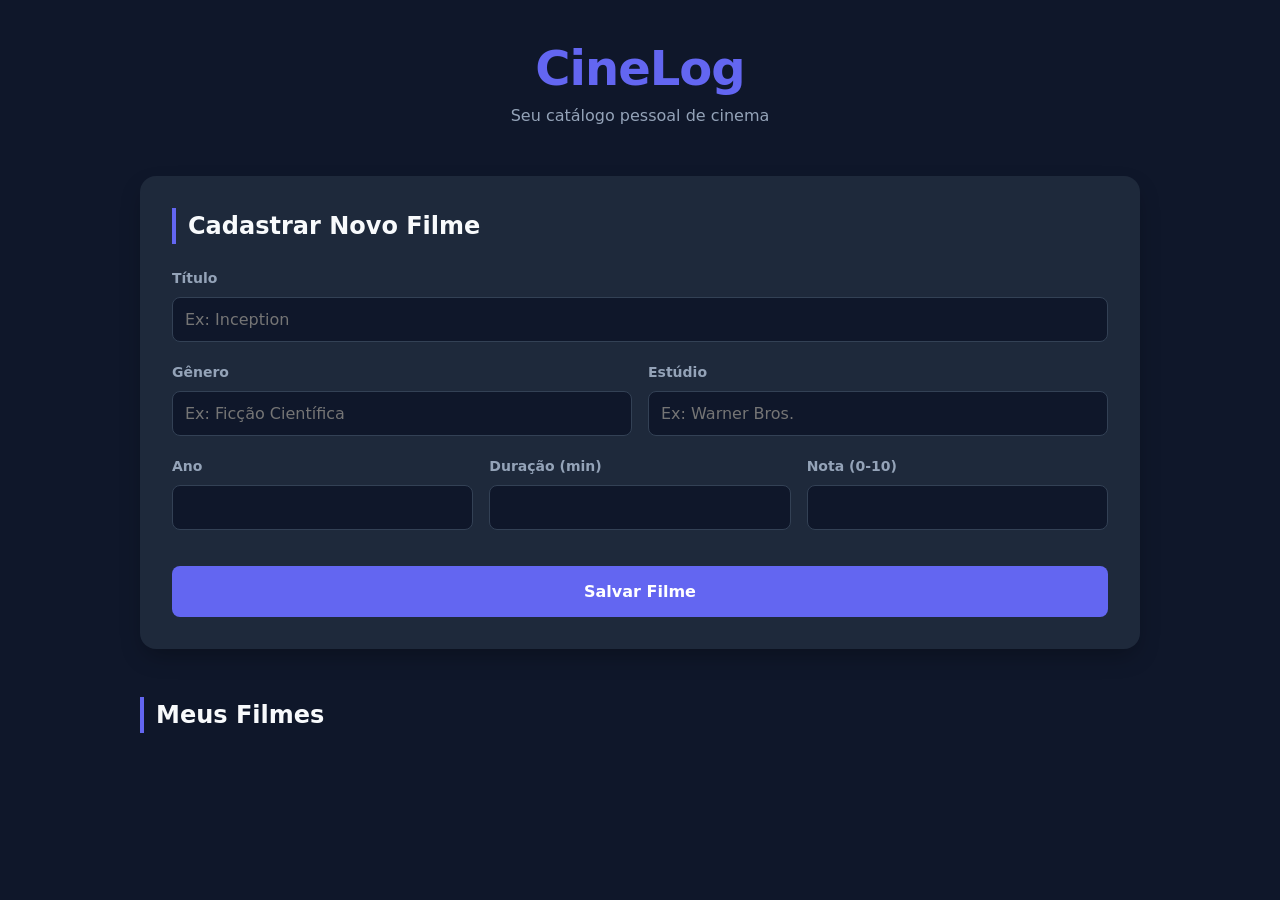
==== index.html @ 3505de66 "feat: add movie management functionality with form and local storage support" ====
<!DOCTYPE html>
<html lang="pt-br">
<head>
    <meta charset="UTF-8">
    <meta name="viewport" content="width=device-width, initial-scale=1.0">
    <title>CineLog - Catálogo de Filmes</title>
    <link rel="stylesheet" href="styles.css">
</head>
<body>
    <div class="container">
        <header>
            <h1>CineLog</h1>
            <p>Seu catálogo pessoal de cinema</p>
        </header>

        <main>
            <section class="registration-form">
                <h2>Cadastrar Novo Filme</h2>
                <form id="movie-form">
                    <div class="form-group">
                        <label for="titulo">Título</label>
                        <input type="text" id="titulo" required placeholder="Ex: Inception">
                    </div>
                    
                    <div class="form-row">
                        <div class="form-group">
                            <label for="genero">Gênero</label>
                            <input type="text" id="genero" required placeholder="Ex: Ficção Científica">
                        </div>
                        <div class="form-group">
                            <label for="estudio">Estúdio</label>
                            <input type="text" id="estudio" required placeholder="Ex: Warner Bros.">
                        </div>
                    </div>

                    <div class="form-row">
                        <div class="form-group">
                            <label for="ano">Ano</label>
                            <input type="number" id="ano" required min="1888" max="2030">
                        </div>
                        <div class="form-group">
                            <label for="duracao">Duração (min)</label>
                            <input type="number" id="duracao" required min="1">
                        </div>
                        <div class="form-group">
                            <label for="nota">Nota (0-10)</label>
                            <input type="number" id="nota" required min="0" max="10" step="0.1">
                        </div>
                    </div>

                    <button type="submit" id="btn-save">Salvar Filme</button>
                </form>
            </section>

            <section class="movie-list-section">
                <h2>Meus Filmes</h2>
                <div id="movie-list" class="movie-grid">
                    <!-- Filmes serão injetados aqui -->
                </div>
            </section>
        </main>
    </div>

    <!-- Scripts -->
    <script src="Filme.js"></script>
    <script src="GerenciadorDeFilmes.js"></script>
    <script src="app.js"></script>
</body>
</html>
---- styles.css ----
:root {
    --bg-color: #0f172a;
    --card-bg: #1e293b;
    --text-primary: #f8fafc;
    --text-secondary: #94a3b8;
    --accent: #6366f1;
    --accent-hover: #4f46e5;
    --error: #ef4444;
    --success: #22c55e;
}

* {
    margin: 0;
    padding: 0;
    box-sizing: border-box;
    font-family: 'Inter', system-ui, -apple-system, sans-serif;
}

body {
    background-color: var(--bg-color);
    color: var(--text-primary);
    line-height: 1.5;
    padding: 2rem 1rem;
}

.container {
    max-width: 1000px;
    margin: 0 auto;
}

header {
    text-align: center;
    margin-bottom: 3rem;
}

header h1 {
    font-size: 3rem;
    color: var(--accent);
    letter-spacing: -1px;
}

header p {
    color: var(--text-secondary);
}

h2 {
    margin-bottom: 1.5rem;
    font-size: 1.5rem;
    border-left: 4px solid var(--accent);
    padding-left: 0.75rem;
}

/* Formulário */
.registration-form {
    background-color: var(--card-bg);
    padding: 2rem;
    border-radius: 1rem;
    box-shadow: 0 10px 25px -5px rgba(0, 0, 0, 0.3);
    margin-bottom: 3rem;
}

.form-group {
    margin-bottom: 1.25rem;
    display: flex;
    flex-direction: column;
}

.form-row {
    display: grid;
    grid-template-columns: repeat(auto-fit, minmax(150px, 1fr));
    gap: 1rem;
}

label {
    font-size: 0.875rem;
    font-weight: 600;
    margin-bottom: 0.5rem;
    color: var(--text-secondary);
}

input {
    background-color: #0f172a;
    border: 1px solid #334155;
    padding: 0.75rem;
    border-radius: 0.5rem;
    color: white;
    font-size: 1rem;
    transition: all 0.2s;
}

input:focus {
    outline: none;
    border-color: var(--accent);
    box-shadow: 0 0 0 3px rgba(99, 102, 241, 0.2);
}

button {
    width: 100%;
    padding: 1rem;
    background-color: var(--accent);
    color: white;
    border: none;
    border-radius: 0.5rem;
    font-size: 1rem;
    font-weight: 700;
    cursor: pointer;
    transition: background-color 0.2s;
    margin-top: 1rem;
}

button:hover {
    background-color: var(--accent-hover);
}

/* Lista de Filmes */
.movie-grid {
    display: grid;
    grid-template-columns: repeat(auto-fill, minmax(280px, 1fr));
    gap: 1.5rem;
}

.movie-card {
    background-color: var(--card-bg);
    padding: 1.5rem;
    border-radius: 1rem;
    border: 1px solid #334155;
    transition: transform 0.2s;
}

.movie-card:hover {
    transform: translateY(-5px);
}

.movie-card h3 {
    margin-bottom: 0.5rem;
    color: var(--accent);
}

.movie-card .info {
    font-size: 0.875rem;
    color: var(--text-secondary);
    margin-bottom: 0.5rem;
}

.movie-card .meta {
    display: flex;
    justify-content: space-between;
    align-items: center;
    margin-top: 1rem;
    padding-top: 1rem;
    border-top: 1px solid #334155;
}

.badge {
    background: #334155;
    padding: 0.25rem 0.75rem;
    border-radius: 1rem;
    font-size: 0.75rem;
}

.rating {
    font-weight: 800;
    color: #fbbf24;
}

@media (max-width: 640px) {
    .form-row {
        grid-template-columns: 1fr;
    }
}
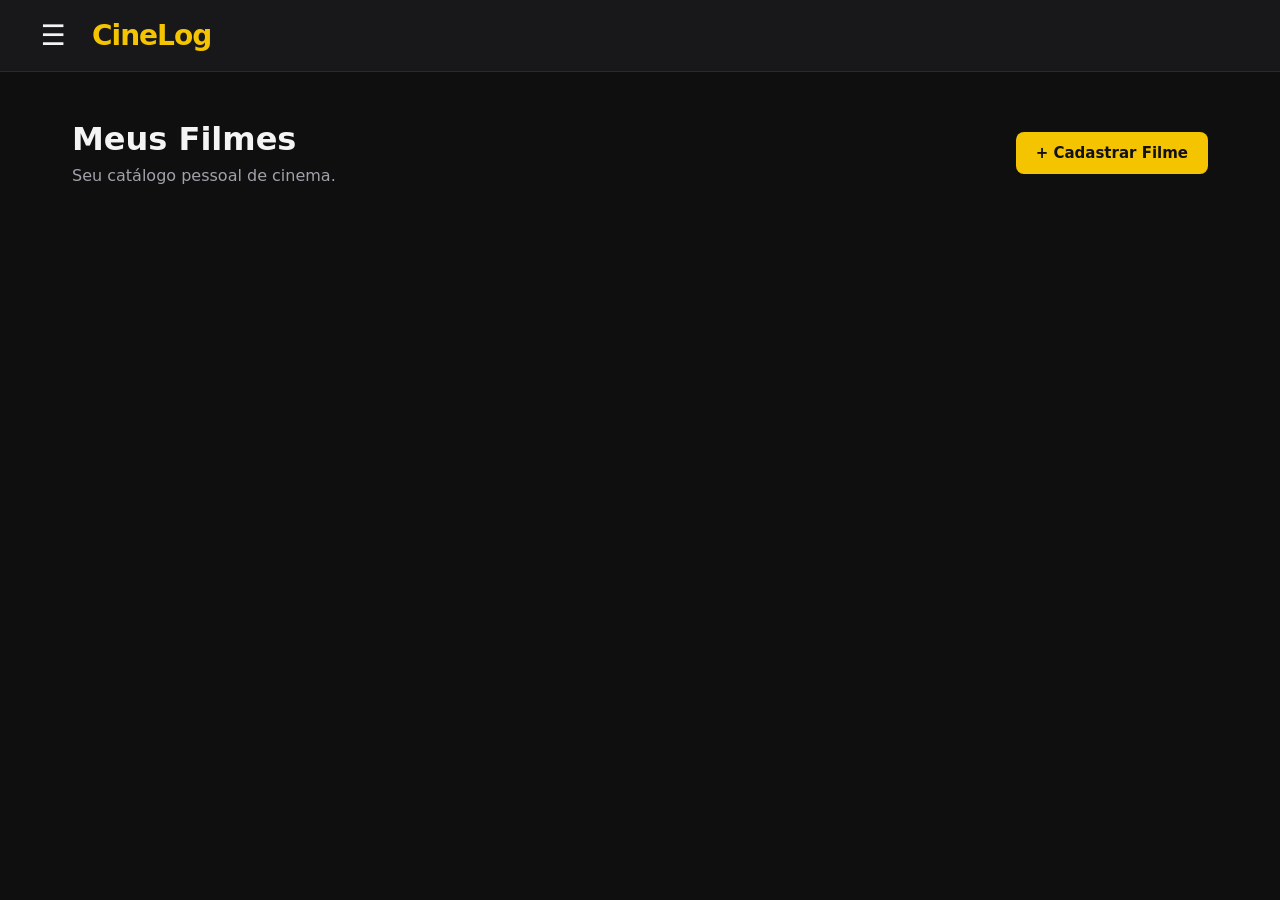
==== commit 60cc12ed: "feat: enhance movie management with input validation and add cadastro.html for movie registration" ====
--- a/index.html
+++ b/index.html
@@ -1,69 +1,87 @@
-<!DOCTYPE html>
+<!doctype html>
 <html lang="pt-br">
-<head>
-    <meta charset="UTF-8">
-    <meta name="viewport" content="width=device-width, initial-scale=1.0">
-    <title>CineLog - Catálogo de Filmes</title>
-    <link rel="stylesheet" href="styles.css">
-</head>
-<body>
-    <div class="container">
-        <header>
-            <h1>CineLog</h1>
-            <p>Seu catálogo pessoal de cinema</p>
-        </header>
+  <head>
+    <meta charset="UTF-8" />
+    <meta name="viewport" content="width=device-width, initial-scale=1.0" />
 
-        <main>
-            <section class="registration-form">
-                <h2>Cadastrar Novo Filme</h2>
-                <form id="movie-form">
-                    <div class="form-group">
-                        <label for="titulo">Título</label>
-                        <input type="text" id="titulo" required placeholder="Ex: Inception">
-                    </div>
-                    
-                    <div class="form-row">
-                        <div class="form-group">
-                            <label for="genero">Gênero</label>
-                            <input type="text" id="genero" required placeholder="Ex: Ficção Científica">
-                        </div>
-                        <div class="form-group">
-                            <label for="estudio">Estúdio</label>
-                            <input type="text" id="estudio" required placeholder="Ex: Warner Bros.">
-                        </div>
-                    </div>
+    <title>CineLog - Home</title>
 
-                    <div class="form-row">
-                        <div class="form-group">
-                            <label for="ano">Ano</label>
-                            <input type="number" id="ano" required min="1888" max="2030">
-                        </div>
-                        <div class="form-group">
-                            <label for="duracao">Duração (min)</label>
-                            <input type="number" id="duracao" required min="1">
-                        </div>
-                        <div class="form-group">
-                            <label for="nota">Nota (0-10)</label>
-                            <input type="number" id="nota" required min="0" max="10" step="0.1">
-                        </div>
-                    </div>
+    <link rel="stylesheet" href="styles.css" />
+  </head>
 
-                    <button type="submit" id="btn-save">Salvar Filme</button>
-                </form>
-            </section>
+  <body>
+    <header class="topbar">
+      <button class="menu-button" id="menu-button">☰</button>
 
-            <section class="movie-list-section">
-                <h2>Meus Filmes</h2>
-                <div id="movie-list" class="movie-grid">
-                    <!-- Filmes serão injetados aqui -->
-                </div>
-            </section>
-        </main>
-    </div>
+      <a href="index.html" class="logo"> CineLog </a>
+    </header>
 
-    <!-- Scripts -->
-    <script src="Filme.js"></script>
-    <script src="GerenciadorDeFilmes.js"></script>
-    <script src="app.js"></script>
-</body>
+    <aside class="sidebar" id="sidebar">
+      <div class="sidebar-header">
+        <span>CineLog</span>
+      </div>
+
+      <nav>
+        <a href="index.html" class="nav-link">
+          🏠
+          <span>Home</span>
+        </a>
+
+        <a href="cadastro.html" class="nav-link">
+          ➕
+          <span>Cadastrar</span>
+        </a>
+
+        <a href="#" class="nav-link">
+          ✏️
+          <span>Editar</span>
+        </a>
+
+        <div class="separator"></div>
+
+        <a href="#" class="nav-link">
+          ⭐
+          <span>Favoritos</span>
+        </a>
+
+        <a href="#" class="nav-link">
+          🎬
+          <span>Filmes</span>
+        </a>
+
+        <a href="#" class="nav-link">
+          ℹ️
+          <span>Sobre</span>
+        </a>
+      </nav>
+    </aside>
+
+    <main class="main-content">
+      <section class="home-header">
+        <div>
+          <h1>Meus Filmes</h1>
+
+          <p>Seu catálogo pessoal de cinema.</p>
+        </div>
+
+        <a href="cadastro.html" class="btn-primary"> + Cadastrar Filme </a>
+      </section>
+
+      <!--
+            A listagem dos filmes será implementada posteriormente.
+            Os cards serão adicionados aqui.
+        -->
+
+      <section id="movie-list" class="movie-grid"></section>
+    </main>
+
+    <script>
+      const menuButton = document.getElementById("menu-button");
+      const sidebar = document.getElementById("sidebar");
+
+      menuButton.addEventListener("click", () => {
+        sidebar.classList.toggle("active");
+      });
+    </script>
+  </body>
 </html>
--- a/styles.css
+++ b/styles.css
@@ -1,170 +1,475 @@
 :root {
-    --bg-color: #0f172a;
-    --card-bg: #1e293b;
-    --text-primary: #f8fafc;
-    --text-secondary: #94a3b8;
-    --accent: #6366f1;
-    --accent-hover: #4f46e5;
-    --error: #ef4444;
-    --success: #22c55e;
+  --background: #0f0f10;
+  --surface: #18181b;
+  --surface-hover: #222225;
+
+  --border: #2a2a2e;
+
+  --text-primary: #f4f4f5;
+  --text-secondary: #a1a1aa;
+
+  --accent: #f5c400;
+  --accent-hover: #dcae00;
 }
 
 * {
-    margin: 0;
-    padding: 0;
-    box-sizing: border-box;
-    font-family: 'Inter', system-ui, -apple-system, sans-serif;
+  margin: 0;
+  padding: 0;
+
+  box-sizing: border-box;
+
+  font-family:
+    Inter,
+    system-ui,
+    -apple-system,
+    BlinkMacSystemFont,
+    "Segoe UI",
+    sans-serif;
 }
 
 body {
-    background-color: var(--bg-color);
-    color: var(--text-primary);
-    line-height: 1.5;
-    padding: 2rem 1rem;
-}
-
-.container {
-    max-width: 1000px;
-    margin: 0 auto;
-}
-
-header {
-    text-align: center;
-    margin-bottom: 3rem;
-}
-
-header h1 {
-    font-size: 3rem;
-    color: var(--accent);
-    letter-spacing: -1px;
-}
-
-header p {
-    color: var(--text-secondary);
-}
-
-h2 {
-    margin-bottom: 1.5rem;
-    font-size: 1.5rem;
-    border-left: 4px solid var(--accent);
-    padding-left: 0.75rem;
-}
-
-/* Formulário */
+  min-height: 100vh;
+
+  background-color: var(--background);
+
+  color: var(--text-primary);
+}
+
+/* =========================
+   TOPBAR
+========================= */
+
+.topbar {
+  position: fixed;
+
+  top: 0;
+  left: 0;
+
+  width: 100%;
+  height: 72px;
+
+  display: flex;
+
+  align-items: center;
+
+  padding: 0 32px;
+
+  background-color: var(--surface);
+
+  border-bottom: 1px solid var(--border);
+
+  z-index: 1000;
+}
+
+.menu-button {
+  width: 42px;
+  height: 42px;
+
+  display: flex;
+
+  align-items: center;
+  justify-content: center;
+
+  background: transparent;
+
+  border: none;
+
+  color: var(--text-primary);
+
+  font-size: 28px;
+
+  cursor: pointer;
+}
+
+.logo {
+  margin-left: 18px;
+
+  color: var(--accent);
+
+  font-size: 28px;
+
+  font-weight: 800;
+
+  text-decoration: none;
+
+  letter-spacing: -1px;
+}
+
+.btn-cadastro {
+  margin-left: auto;
+
+  padding: 10px 18px;
+
+  background-color: var(--accent);
+
+  color: #111;
+
+  border-radius: 8px;
+
+  text-decoration: none;
+
+  font-weight: 700;
+
+  transition: 0.2s;
+}
+
+.btn-cadastro:hover {
+  background-color: var(--accent-hover);
+}
+
+/* =========================
+   SIDEBAR
+========================= */
+
+.sidebar {
+  position: fixed;
+
+  top: 72px;
+  left: 0;
+
+  width: 240px;
+
+  height: calc(100vh - 72px);
+
+  padding: 24px 14px;
+
+  background-color: var(--surface);
+
+  border-right: 1px solid var(--border);
+
+  transform: translateX(-100%);
+
+  transition: transform 0.25s ease;
+
+  z-index: 900;
+}
+
+.sidebar.active {
+  transform: translateX(0);
+}
+
+.sidebar-header {
+  padding: 0 14px 24px;
+
+  font-size: 20px;
+
+  font-weight: 700;
+}
+
+.sidebar nav {
+  display: flex;
+
+  flex-direction: column;
+
+  gap: 6px;
+}
+
+.nav-link {
+  display: flex;
+
+  align-items: center;
+
+  gap: 14px;
+
+  padding: 12px 14px;
+
+  color: var(--text-secondary);
+
+  text-decoration: none;
+
+  border-radius: 8px;
+
+  font-weight: 600;
+
+  transition: 0.2s;
+}
+
+.nav-link:hover {
+  background-color: var(--surface-hover);
+
+  color: var(--text-primary);
+}
+
+.nav-link.active {
+  background-color: var(--surface-hover);
+
+  color: var(--accent);
+}
+
+.separator {
+  height: 1px;
+
+  background-color: var(--border);
+
+  margin: 14px 8px;
+}
+
+/* =========================
+   MAIN
+========================= */
+
+.main-content {
+  width: 100%;
+
+  max-width: 1200px;
+
+  margin: 0 auto;
+
+  padding: 120px 32px 60px;
+}
+
+.home-header,
+.page-header {
+  display: flex;
+
+  align-items: center;
+
+  justify-content: space-between;
+
+  margin-bottom: 40px;
+}
+
+.home-header h1,
+.page-header h1 {
+  font-size: 32px;
+
+  margin-bottom: 8px;
+}
+
+.home-header p,
+.page-header p {
+  color: var(--text-secondary);
+}
+
+/* =========================
+   BUTTONS
+========================= */
+
+.btn-primary {
+  display: inline-flex;
+
+  align-items: center;
+  justify-content: center;
+
+  padding: 12px 20px;
+
+  background-color: var(--accent);
+
+  color: #111;
+
+  border: none;
+
+  border-radius: 8px;
+
+  font-size: 15px;
+
+  font-weight: 700;
+
+  text-decoration: none;
+
+  cursor: pointer;
+
+  transition: 0.2s;
+}
+
+.btn-primary:hover {
+  background-color: var(--accent-hover);
+}
+
+.btn-secondary {
+  display: inline-flex;
+
+  align-items: center;
+  justify-content: center;
+
+  padding: 12px 20px;
+
+  background-color: transparent;
+
+  color: var(--text-secondary);
+
+  border: 1px solid var(--border);
+
+  border-radius: 8px;
+
+  font-size: 15px;
+
+  font-weight: 600;
+
+  text-decoration: none;
+
+  cursor: pointer;
+}
+
+.btn-secondary:hover {
+  background-color: var(--surface-hover);
+
+  color: var(--text-primary);
+}
+
+/* =========================
+   FORMULÁRIO
+========================= */
+
 .registration-form {
-    background-color: var(--card-bg);
-    padding: 2rem;
-    border-radius: 1rem;
-    box-shadow: 0 10px 25px -5px rgba(0, 0, 0, 0.3);
-    margin-bottom: 3rem;
+  max-width: 900px;
+
+  background-color: var(--surface);
+
+  border: 1px solid var(--border);
+
+  border-radius: 12px;
+
+  padding: 32px;
 }
 
 .form-group {
-    margin-bottom: 1.25rem;
-    display: flex;
+  display: flex;
+
+  flex-direction: column;
+
+  gap: 8px;
+
+  margin-bottom: 24px;
+}
+
+.form-row {
+  display: grid;
+
+  grid-template-columns: repeat(2, 1fr);
+
+  gap: 20px;
+}
+
+.form-row:last-of-type {
+  grid-template-columns:
+    1fr
+    1fr
+    1fr;
+}
+
+label {
+  color: var(--text-secondary);
+
+  font-size: 14px;
+
+  font-weight: 600;
+}
+
+input {
+  width: 100%;
+
+  padding: 13px 14px;
+
+  background-color: #101012;
+
+  border: 1px solid var(--border);
+
+  border-radius: 8px;
+
+  color: var(--text-primary);
+
+  font-size: 15px;
+
+  outline: none;
+
+  transition: 0.2s;
+}
+
+input::placeholder {
+  color: #55555c;
+}
+
+input:focus {
+  border-color: var(--accent);
+}
+
+.form-actions {
+  display: flex;
+
+  justify-content: flex-end;
+
+  gap: 12px;
+
+  margin-top: 10px;
+}
+
+/* =========================
+   CARDS
+   FUTURA LISTAGEM
+========================= */
+
+.movie-grid {
+  display: grid;
+
+  grid-template-columns: repeat(auto-fill, minmax(260px, 1fr));
+
+  gap: 20px;
+}
+
+.movie-card {
+  background-color: var(--surface);
+
+  border: 1px solid var(--border);
+
+  border-radius: 12px;
+
+  padding: 20px;
+}
+
+.movie-card h3 {
+  color: var(--accent);
+
+  margin-bottom: 12px;
+}
+
+/* =========================
+   RESPONSIVIDADE
+========================= */
+
+@media (max-width: 700px) {
+  .topbar {
+    padding: 0 16px;
+  }
+
+  .logo {
+    font-size: 24px;
+  }
+
+  .btn-cadastro {
+    padding: 9px 12px;
+
+    font-size: 14px;
+  }
+
+  .main-content {
+    padding: 110px 18px 40px;
+  }
+
+  .home-header,
+  .page-header {
+    align-items: flex-start;
+
     flex-direction: column;
-}
-
-.form-row {
-    display: grid;
-    grid-template-columns: repeat(auto-fit, minmax(150px, 1fr));
-    gap: 1rem;
-}
-
-label {
-    font-size: 0.875rem;
-    font-weight: 600;
-    margin-bottom: 0.5rem;
-    color: var(--text-secondary);
-}
-
-input {
-    background-color: #0f172a;
-    border: 1px solid #334155;
-    padding: 0.75rem;
-    border-radius: 0.5rem;
-    color: white;
-    font-size: 1rem;
-    transition: all 0.2s;
-}
-
-input:focus {
-    outline: none;
-    border-color: var(--accent);
-    box-shadow: 0 0 0 3px rgba(99, 102, 241, 0.2);
-}
-
-button {
+
+    gap: 20px;
+  }
+
+  .form-row,
+  .form-row:last-of-type {
+    grid-template-columns: 1fr;
+  }
+
+  .registration-form {
+    padding: 22px;
+  }
+
+  .form-actions {
+    flex-direction: column-reverse;
+  }
+
+  .form-actions a,
+  .form-actions button {
     width: 100%;
-    padding: 1rem;
-    background-color: var(--accent);
-    color: white;
-    border: none;
-    border-radius: 0.5rem;
-    font-size: 1rem;
-    font-weight: 700;
-    cursor: pointer;
-    transition: background-color 0.2s;
-    margin-top: 1rem;
-}
-
-button:hover {
-    background-color: var(--accent-hover);
-}
-
-/* Lista de Filmes */
-.movie-grid {
-    display: grid;
-    grid-template-columns: repeat(auto-fill, minmax(280px, 1fr));
-    gap: 1.5rem;
-}
-
-.movie-card {
-    background-color: var(--card-bg);
-    padding: 1.5rem;
-    border-radius: 1rem;
-    border: 1px solid #334155;
-    transition: transform 0.2s;
-}
-
-.movie-card:hover {
-    transform: translateY(-5px);
-}
-
-.movie-card h3 {
-    margin-bottom: 0.5rem;
-    color: var(--accent);
-}
-
-.movie-card .info {
-    font-size: 0.875rem;
-    color: var(--text-secondary);
-    margin-bottom: 0.5rem;
-}
-
-.movie-card .meta {
-    display: flex;
-    justify-content: space-between;
-    align-items: center;
-    margin-top: 1rem;
-    padding-top: 1rem;
-    border-top: 1px solid #334155;
-}
-
-.badge {
-    background: #334155;
-    padding: 0.25rem 0.75rem;
-    border-radius: 1rem;
-    font-size: 0.75rem;
-}
-
-.rating {
-    font-weight: 800;
-    color: #fbbf24;
-}
-
-@media (max-width: 640px) {
-    .form-row {
-        grid-template-columns: 1fr;
-    }
-}
+  }
+}
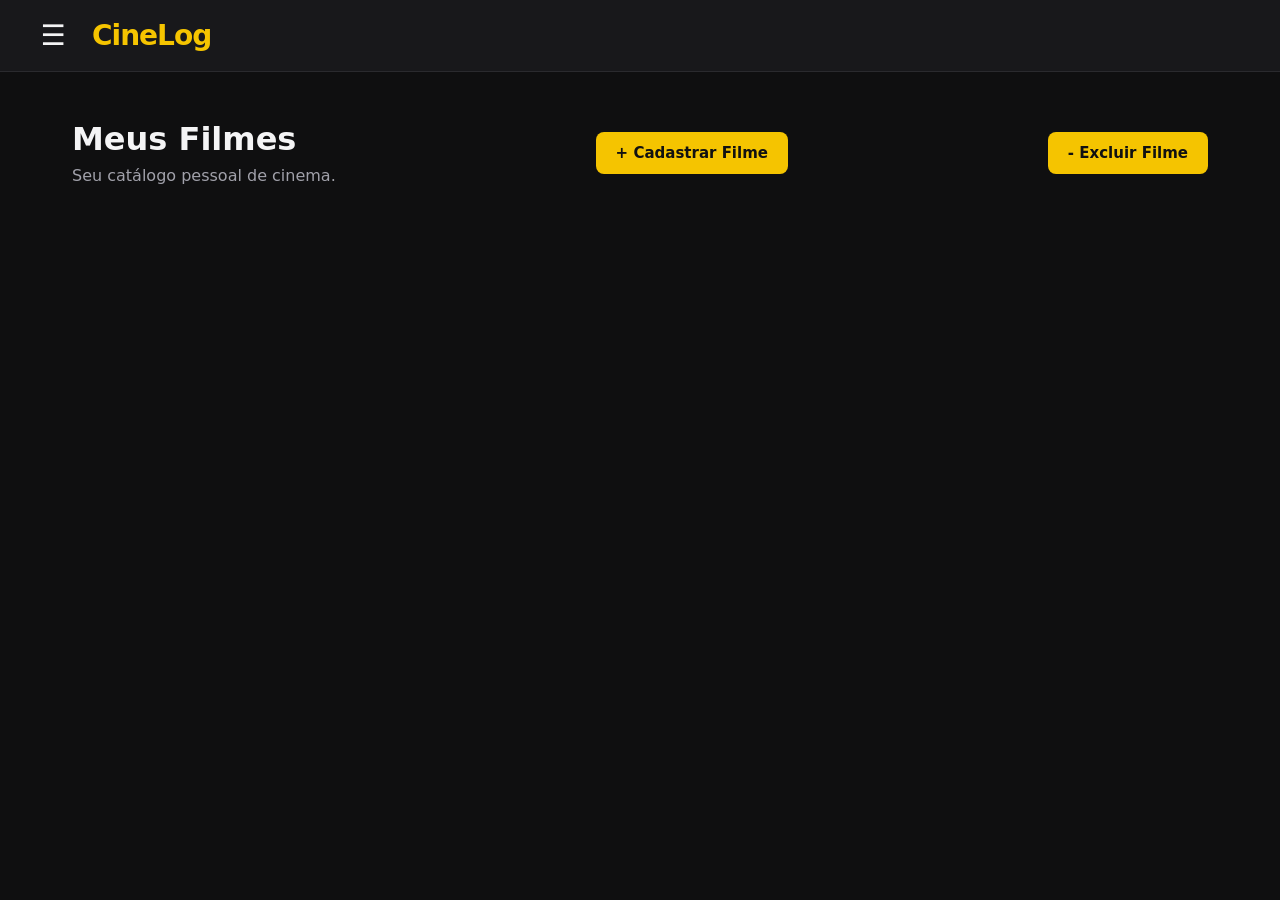
==== commit 910ce0ea: "Add files via upload" ====
--- a/index.html
+++ b/index.html
@@ -37,6 +37,11 @@
           <span>Editar</span>
         </a>
 
+        <a href="deletar.html" class="nav-link">
+          ❌
+          <span>Excluir</span>
+        </a>
+
         <div class="separator"></div>
 
         <a href="#" class="nav-link">
@@ -65,12 +70,9 @@
         </div>
 
         <a href="cadastro.html" class="btn-primary"> + Cadastrar Filme </a>
+
+        <a href="deletar.html" class="btn-primary"> - Excluir Filme </a>
       </section>
-
-      <!--
-            A listagem dos filmes será implementada posteriormente.
-            Os cards serão adicionados aqui.
-        -->
 
       <section id="movie-list" class="movie-grid"></section>
     </main>
@@ -83,5 +85,11 @@
         sidebar.classList.toggle("active");
       });
     </script>
+
+    <!-- Arquivos necessários para o READ -->
+    <script src="Filme.js"></script>
+    <script src="GerenciadorDeFilmes.js"></script>
+    <script src="read.js"></script>
+
   </body>
-</html>
+</html>
--- a/styles.css
+++ b/styles.css
@@ -420,9 +420,18 @@
 .movie-card h3 {
   color: var(--accent);
 
+  margin-top: 0;
   margin-bottom: 12px;
 }
-
+.movie-card p {
+  margin: 6px 0;
+}
+.movie-rating {
+  font-weight: bold;
+}
+.movie-card:hover {
+  transform: translateY(-3px);
+}
 /* =========================
    RESPONSIVIDADE
 ========================= */
@@ -473,3 +482,49 @@
     width: 100%;
   }
 }
+
+/*==================
+  FOOTER
+===================*/
+ .footer {
+  margin-top: 60px;
+
+  padding: 20px 32px;
+
+  background-color: var(--surface);
+
+  border-top: 1px solid var(--border);
+
+  text-align: center;
+
+  color: var(--text-secondary);
+ }
+/*==================
+  MENSAGEM DE EXCLUSÃO
+===================*/
+ .mensagem-exclusao {
+  display: none;
+  position: fixed;
+  top: 50%;
+  left: 50%;
+  transform: translate(-50%, -50%);
+  background: white;
+  padding: 30px;
+  border-radius: 12px;
+  box-shadow: 0 5px 25px rgba(0, 0, 0, 0.3);
+  text-align: center;
+  z-index: 1000;
+  min-width: 300px;
+}
+
+.mensagem-exclusao.ativa {
+  display: block;
+}
+
+.mensagem-exclusao button {
+  margin-top: 15px;
+  padding: 10px 25px;
+  border: none;
+  border-radius: 6px;
+  cursor: pointer;
+}
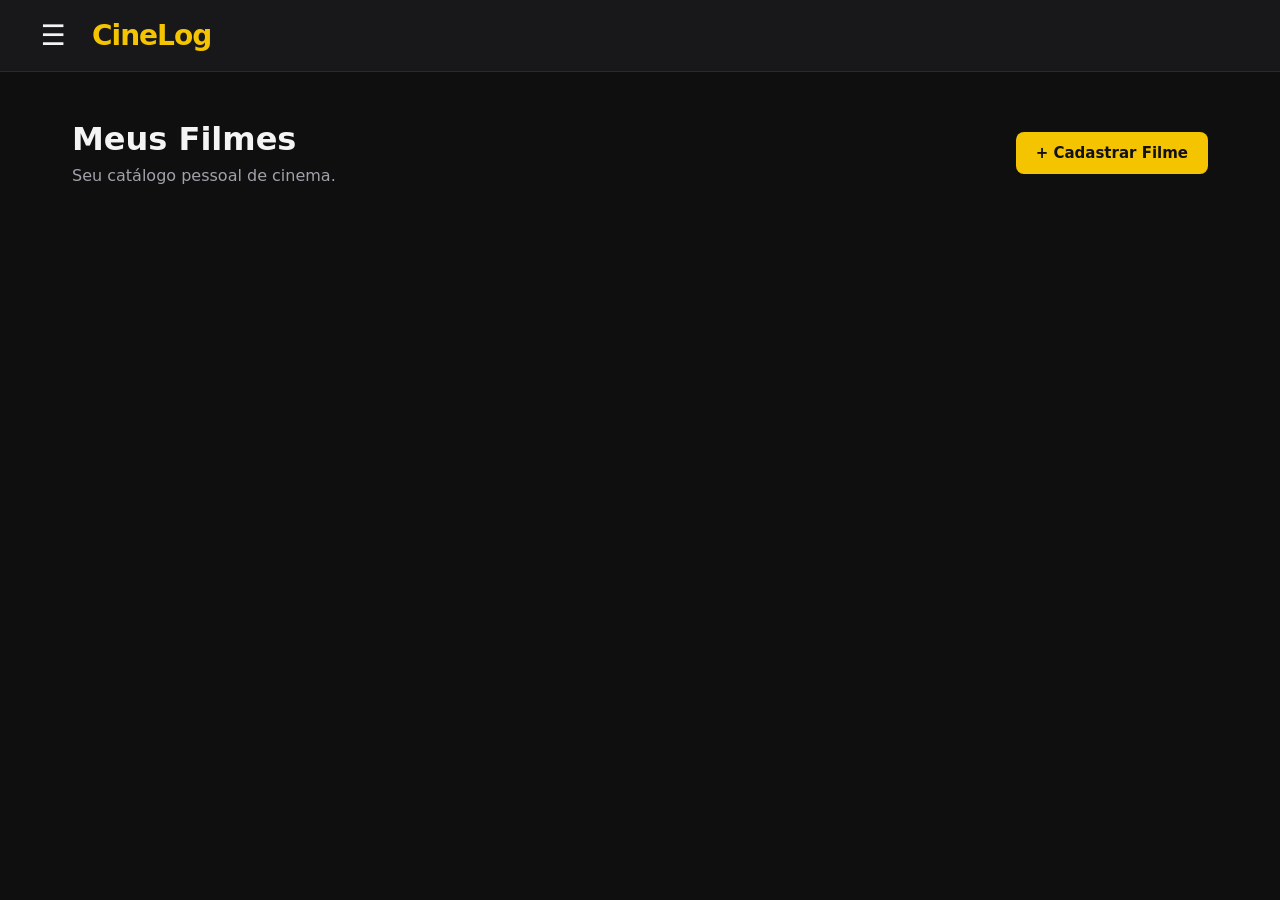
==== commit e3d7929f: "." ====
--- a/index.html
+++ b/index.html
@@ -32,14 +32,9 @@
           <span>Cadastrar</span>
         </a>
 
-        <a href="#" class="nav-link">
+        <a href="editar.html" class="nav-link">
           ✏️
           <span>Editar</span>
-        </a>
-
-        <a href="deletar.html" class="nav-link">
-          ❌
-          <span>Excluir</span>
         </a>
 
         <div class="separator"></div>
@@ -70,9 +65,12 @@
         </div>
 
         <a href="cadastro.html" class="btn-primary"> + Cadastrar Filme </a>
+      </section>
 
-        <a href="deletar.html" class="btn-primary"> - Excluir Filme </a>
-      </section>
+      <!--
+            A listagem dos filmes será implementada posteriormente.
+            Os cards serão adicionados aqui.
+        -->
 
       <section id="movie-list" class="movie-grid"></section>
     </main>
@@ -85,11 +83,5 @@
         sidebar.classList.toggle("active");
       });
     </script>
-
-    <!-- Arquivos necessários para o READ -->
-    <script src="Filme.js"></script>
-    <script src="GerenciadorDeFilmes.js"></script>
-    <script src="read.js"></script>
-
   </body>
-</html>+</html>
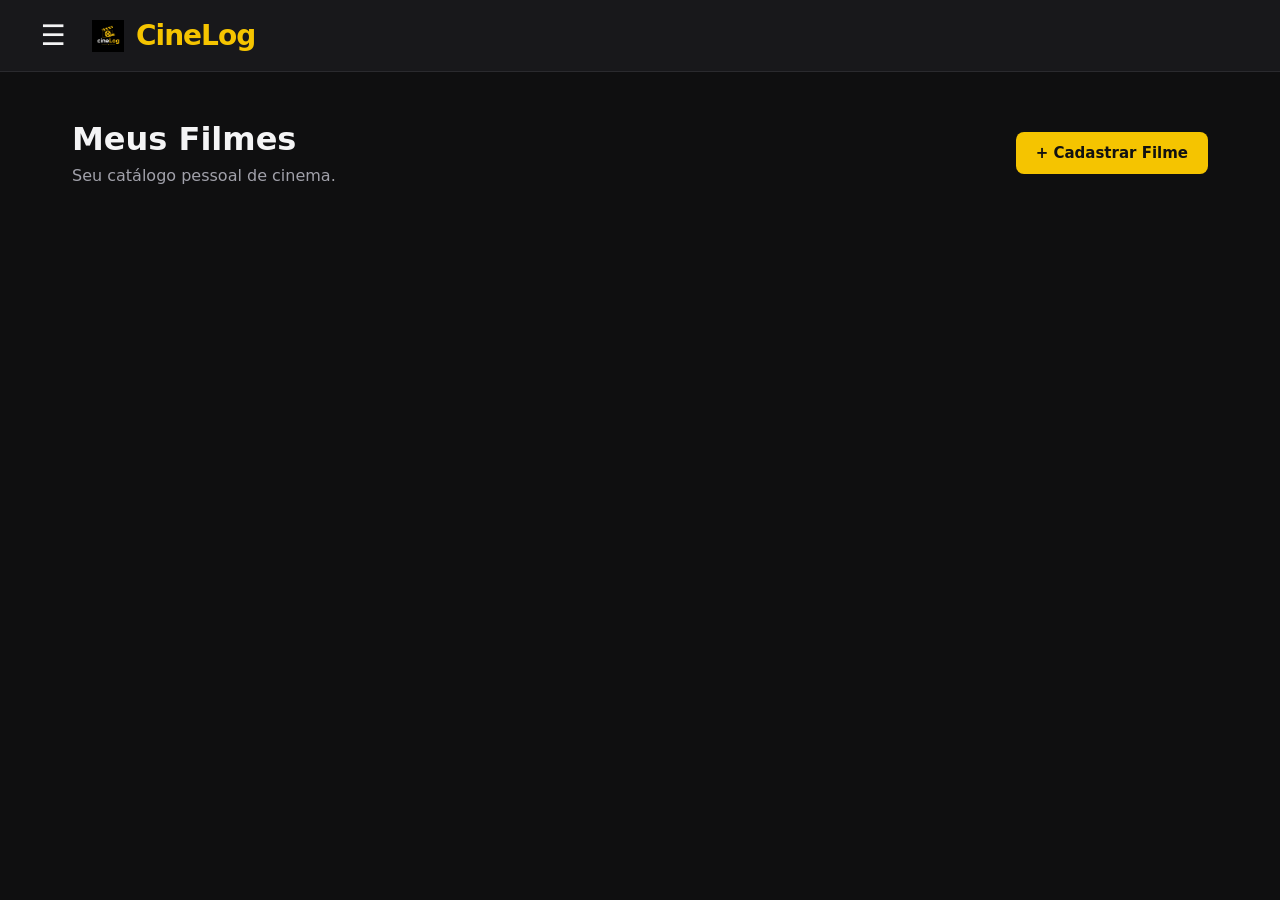
==== commit 94926d97: "Add 'sobre.html' page with team information and project description" ====
--- a/index.html
+++ b/index.html
@@ -13,7 +13,10 @@
     <header class="topbar">
       <button class="menu-button" id="menu-button">☰</button>
 
-      <a href="index.html" class="logo"> CineLog </a>
+      <a href="index.html" class="logo-wrap" aria-label="CineLog home">
+        <img src="images/logo-cinelog.png" alt="Logo CineLog" class="brand-logo" />
+        <span class="logo">CineLog</span>
+      </a>
     </header>
 
     <aside class="sidebar" id="sidebar">
@@ -23,34 +26,24 @@
 
       <nav>
         <a href="index.html" class="nav-link">
-          🏠
+          <img src="images/icons8-home-48.png" alt="Home" class="nav-icon" />
           <span>Home</span>
         </a>
 
         <a href="cadastro.html" class="nav-link">
-          ➕
+          <img src="images/icons8-check-all-48.png" alt="Cadastrar" class="nav-icon" />
           <span>Cadastrar</span>
         </a>
 
         <a href="editar.html" class="nav-link">
-          ✏️
+          <img src="images/icons8-edit-pencil-48 (1).png" alt="Editar" class="nav-icon" />
           <span>Editar</span>
         </a>
 
         <div class="separator"></div>
 
-        <a href="#" class="nav-link">
-          ⭐
-          <span>Favoritos</span>
-        </a>
-
-        <a href="#" class="nav-link">
-          🎬
-          <span>Filmes</span>
-        </a>
-
-        <a href="#" class="nav-link">
-          ℹ️
+        <a href="sobre.html" class="nav-link">
+          <img src="images/icons8-info-48.png" alt="Sobre" class="nav-icon" />
           <span>Sobre</span>
         </a>
       </nav>
@@ -67,11 +60,6 @@
         <a href="cadastro.html" class="btn-primary"> + Cadastrar Filme </a>
       </section>
 
-      <!--
-            A listagem dos filmes será implementada posteriormente.
-            Os cards serão adicionados aqui.
-        -->
-
       <section id="movie-list" class="movie-grid"></section>
     </main>
 
@@ -83,5 +71,10 @@
         sidebar.classList.toggle("active");
       });
     </script>
+
+    <!-- Arquivos necessários para o READ -->
+    <script src="Filme.js"></script>
+    <script src="GerenciadorDeFilmes.js"></script>
+    <script src="read.js"></script>
   </body>
-</html>
+</html>
--- a/styles.css
+++ b/styles.css
@@ -81,9 +81,22 @@
   cursor: pointer;
 }
 
+.logo-wrap {
+  display: inline-flex;
+  align-items: center;
+  gap: 12px;
+  margin-left: 18px;
+  text-decoration: none;
+}
+
+.brand-logo {
+  width: 32px;
+  height: 32px;
+  object-fit: contain;
+  display: block;
+}
+
 .logo {
-  margin-left: 18px;
-
   color: var(--accent);
 
   font-size: 28px;
@@ -184,6 +197,14 @@
   transition: 0.2s;
 }
 
+.nav-icon {
+  width: 18px;
+  height: 18px;
+  flex-shrink: 0;
+  object-fit: contain;
+  display: block;
+}
+
 .nav-link:hover {
   background-color: var(--surface-hover);
 
@@ -306,6 +327,8 @@
 
   color: var(--text-primary);
 }
+
+
 
 /* =========================
    FORMULÁRIO
@@ -417,21 +440,217 @@
   padding: 20px;
 }
 
+.movie-card-header {
+  display: flex;
+  align-items: center;
+  justify-content: space-between;
+  gap: 12px;
+  margin-bottom: 12px;
+}
+
 .movie-card h3 {
   color: var(--accent);
 
-  margin-top: 0;
-  margin-bottom: 12px;
-}
+  margin: 0;
+}
+
 .movie-card p {
   margin: 6px 0;
 }
+
 .movie-rating {
   font-weight: bold;
 }
+
+.btn-delete {
+  display: inline-flex;
+  align-items: center;
+  justify-content: center;
+  gap: 8px;
+  margin-top: 12px;
+  padding: 10px 12px;
+  background: rgba(255, 84, 84, 0.12);
+  border: 1px solid rgba(255, 84, 84, 0.32);
+  border-radius: 8px;
+  color: #ff8b8b;
+  font-weight: 700;
+  cursor: pointer;
+  transition: 0.2s ease;
+}
+
+.btn-delete:hover {
+  background: rgba(255, 84, 84, 0.18);
+  transform: translateY(-1px);
+}
+
+.btn-delete-icon {
+  width: 16px;
+  height: 16px;
+  object-fit: contain;
+  display: block;
+}
+
 .movie-card:hover {
   transform: translateY(-3px);
 }
+
+/* =========================
+   SOBRE / LANDING PAGE
+========================= */
+
+.about-page {
+  width: 100%;
+  max-width: 1200px;
+  margin: 0 auto;
+  padding: 120px 32px 60px;
+}
+
+.about-hero {
+  background: linear-gradient(135deg, rgba(245, 196, 0, 0.12), rgba(24, 24, 27, 0.9));
+  border: 1px solid var(--border);
+  border-radius: 20px;
+  padding: 40px 32px;
+  display: grid;
+  grid-template-columns: 1.3fr 0.7fr;
+  gap: 24px;
+  align-items: center;
+  margin-bottom: 40px;
+}
+
+.section-tag {
+  display: inline-block;
+  margin-bottom: 12px;
+  color: var(--accent);
+  font-size: 0.8rem;
+  letter-spacing: 0.12em;
+  text-transform: uppercase;
+  font-weight: 700;
+}
+
+.about-hero h1 {
+  font-size: clamp(2.2rem, 4vw, 4rem);
+  margin-bottom: 16px;
+  line-height: 1.1;
+}
+
+.about-hero p {
+  color: var(--text-secondary);
+  font-size: 1.08rem;
+  line-height: 1.8;
+  max-width: 620px;
+}
+
+.about-hero-visual {
+  min-height: 220px;
+  border-radius: 18px;
+  background: radial-gradient(circle at top, rgba(245, 196, 0, 0.25), rgba(17, 17, 17, 0.7));
+  border: 1px solid rgba(245, 196, 0, 0.25);
+  display: flex;
+  align-items: center;
+  justify-content: center;
+  padding: 20px;
+}
+
+.about-hero-visual img {
+  width: min(100%, 220px);
+  height: auto;
+  display: block;
+  object-fit: contain;
+  filter: drop-shadow(0 8px 30px rgba(245, 196, 0, 0.18));
+}
+
+.about-section {
+  margin-top: 26px;
+}
+
+.about-section h2 {
+  font-size: 2rem;
+  margin-bottom: 18px;
+}
+
+.about-copy {
+  background-color: var(--surface);
+  border: 1px solid var(--border);
+  border-radius: 16px;
+  padding: 28px 24px;
+  color: var(--text-secondary);
+  line-height: 1.8;
+}
+
+.about-copy strong {
+  color: var(--text-primary);
+}
+
+.team-grid {
+  display: grid;
+  grid-template-columns: repeat(auto-fit, minmax(220px, 1fr));
+  gap: 22px;
+  margin-top: 24px;
+}
+
+.team-card {
+  background-color: var(--surface);
+  border: 1px solid var(--border);
+  border-radius: 18px;
+  padding: 18px;
+  transition: transform 0.2s ease, border-color 0.2s ease;
+}
+
+.team-card:hover {
+  transform: translateY(-4px);
+  border-color: rgba(245, 196, 0, 0.45);
+}
+
+.team-photo {
+  width: 100%;
+  height: 240px;
+  border-radius: 14px;
+  background: linear-gradient(135deg, rgba(245, 196, 0, 0.18), rgba(41, 41, 41, 0.82));
+  border: 1px dashed rgba(245, 196, 0, 0.4);
+  display: flex;
+  align-items: center;
+  justify-content: center;
+  overflow: hidden;
+  margin-bottom: 16px;
+  padding: 0;
+}
+
+.team-photo img {
+  width: 100%;
+  height: 100%;
+  object-fit: cover;
+  display: block;
+}
+
+.team-card h3 {
+  margin-bottom: 6px;
+  color: var(--accent);
+}
+
+.team-card p {
+  color: var(--text-secondary);
+  line-height: 1.7;
+}
+
+.team-role {
+  display: inline-block;
+  margin-bottom: 10px;
+  color: var(--text-primary);
+  font-weight: 700;
+  letter-spacing: 0.04em;
+}
+
+@media (max-width: 700px) {
+  .about-page {
+    padding: 110px 18px 40px;
+  }
+
+  .about-hero {
+    grid-template-columns: 1fr;
+    padding: 26px 20px;
+  }
+}
+
 /* =========================
    RESPONSIVIDADE
 ========================= */
@@ -482,49 +701,3 @@
     width: 100%;
   }
 }
-
-/*==================
-  FOOTER
-===================*/
- .footer {
-  margin-top: 60px;
-
-  padding: 20px 32px;
-
-  background-color: var(--surface);
-
-  border-top: 1px solid var(--border);
-
-  text-align: center;
-
-  color: var(--text-secondary);
- }
-/*==================
-  MENSAGEM DE EXCLUSÃO
-===================*/
- .mensagem-exclusao {
-  display: none;
-  position: fixed;
-  top: 50%;
-  left: 50%;
-  transform: translate(-50%, -50%);
-  background: white;
-  padding: 30px;
-  border-radius: 12px;
-  box-shadow: 0 5px 25px rgba(0, 0, 0, 0.3);
-  text-align: center;
-  z-index: 1000;
-  min-width: 300px;
-}
-
-.mensagem-exclusao.ativa {
-  display: block;
-}
-
-.mensagem-exclusao button {
-  margin-top: 15px;
-  padding: 10px 25px;
-  border: none;
-  border-radius: 6px;
-  cursor: pointer;
-}
